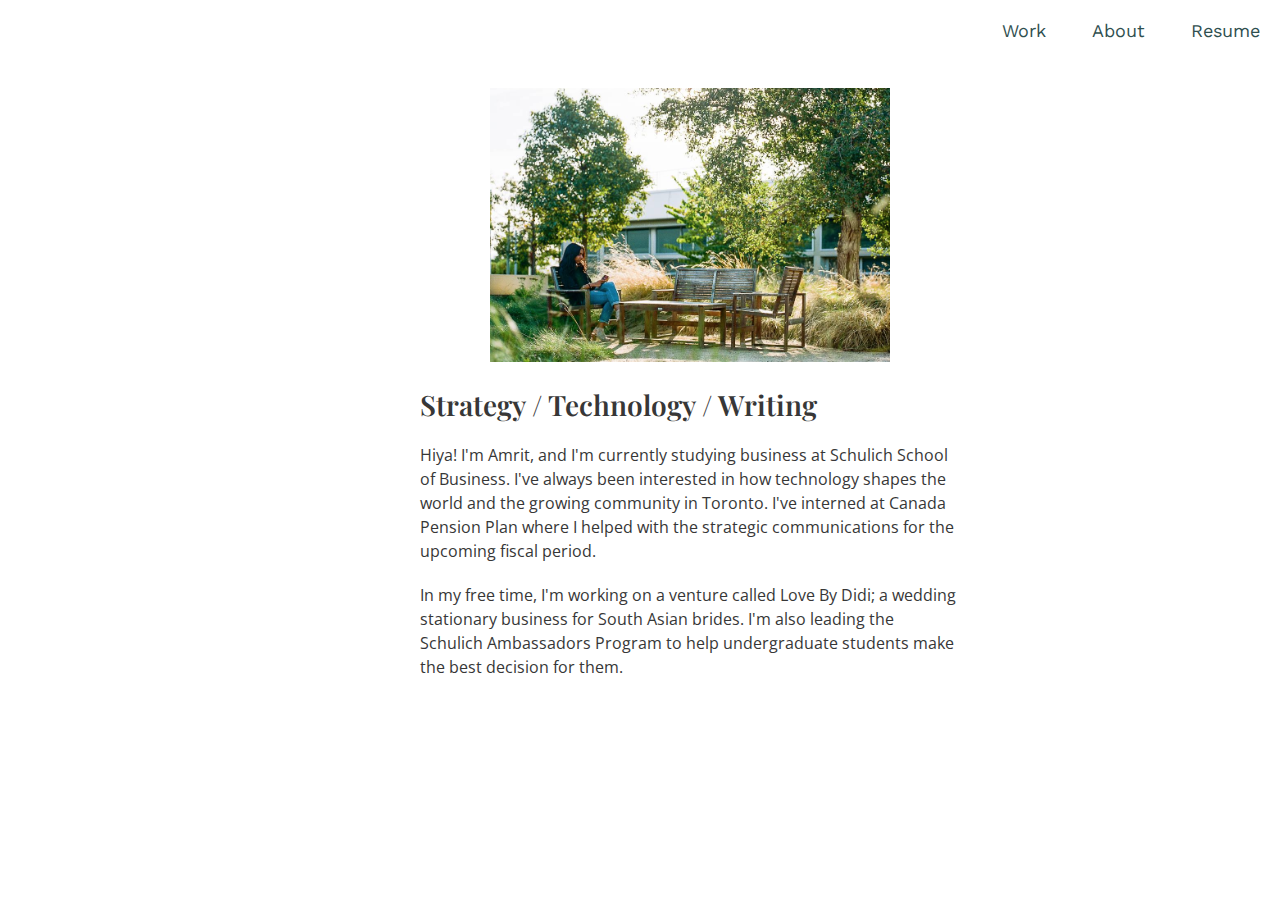
==== about.html @ 8e836dc0 "my first ever commit" ====
<!DOCTYPE html>
<html lang="en" class="no-js">
	<head>
		<meta charset="UTF-8" />
		<meta name="viewport" content="width=device-width, initial-scale=1">
		<title>Amrit Jassal</title>
		<meta name="author" content="Codrops" />
		<link rel="shortcut icon" href="favicon.ico">
		<link href="https://fonts.googleapis.com/css?family=Roboto:400,700,700i|Arapey" rel="stylesheet">
        <link href="https://fonts.googleapis.com/css?family=Noticia+Text|Quicksand" rel="stylesheet">
		<link rel="stylesheet" type="text/css" href="css/normalize.css" />
		<link rel="stylesheet" type="text/css" href="css/demo.css" />
		<link rel="stylesheet" type="text/css" href="css/demo4.css" />
		<link rel="stylesheet" type="text/css" href="pater/pater.css" />
        <link href="https://fonts.googleapis.com/css?family=Open+Sans|Playfair+Display|Roboto|Work+Sans" rel="stylesheet">
		<script>document.documentElement.className="js";var supportsCssVars=function(){var e,t=document.createElement("style");return t.innerHTML="root: { --tmp-var: bold; }",document.head.appendChild(t),e=!!(window.CSS&&window.CSS.supports&&window.CSS.supports("font-weight","var(--tmp-var)")),t.parentNode.removeChild(t),e};supportsCssVars()||alert("Please view this demo in a modern browser that supports CSS Variables.");</script>
         <link rel="icon" href="img/favicon.png">
        <!-- Global site tag (gtag.js) - Google Analytics -->
<script async src="https://www.googletagmanager.com/gtag/js?id=UA-72695210-1"></script>
<script>
  window.dataLayer = window.dataLayer || [];
  function gtag(){dataLayer.push(arguments);}
  gtag('js', new Date());

  gtag('config', 'UA-72695210-1');
</script>

	</head>
	<body class="demo-4">
		<main>
<div class="nav">
  <div class="nav-header">
    <div class="nav-title">
    </div>
  </div>
  <div class="nav-btn">
    <label for="nav-check">
      <span></span>
      <span></span>
      <span></span>
    </label>
  </div>
  <input type="checkbox" id="nav-check">
  <div class="nav-links">
    <a href="index.html">Work</a>
    <!--<a href="play.html">Play</a>--> 
    <a href="about.html">About</a>
    <a href="SimranJassal2019.pdf" target="_blank">Resume</a>
  </div>
</div>
            
            
            
			<div class="content">

			</div>
            
            <div class="header"> 
                <div class="navigation"> 
                </div>
                
                <div class="introduction"> 
                    
                     
                    <!--<h1 id="header-text"> Simran Jassal </h1>-->
                    <br> 
                    <br> 
                    
                   <center> <img src="img/profile-pic.png" width="500px" id="profile-pic"> </center>
            
                    <h1 class="about-subheader"> Strategy / Technology / Writing </h1>
                    <p class="about-paragraph"> Hiya! I'm Amrit, and I'm currently studying business at Schulich School of Business. I've always been interested in how technology shapes the world and the growing community in Toronto. I've interned at Canada Pension Plan where I helped with the strategic communications for the upcoming fiscal period. </p>
                    
                    <p class="about-paragraph"> In my free time, I'm working on a venture called Love By Didi; a wedding stationary business for South Asian brides. I'm also leading the Schulich Ambassadors Program to help undergraduate students make the best decision for them.</p>
                    <br> 
                    <br> 
                    
                    
                </div>
            </div>
            
     
            
            
		</main>
		<script src="js/anime.min.js"></script>
		<script src="js/demo.js"></script>
		<script src="js/demo4.js"></script>
	</body>
</html>
---- css/demo4.css ----
.title {
	color: #fff;
	font-size: 6vw;
	font-weight: 400;
	z-index: 1000;
	font-family: "Arapey", serif;
	pointer-events: none;
}

.scene path {
	fill: #F6E8FF;
}

body { 
    background-color: white; 
}

#svg { 
    position: absolute; 
    z-index: -100; 
}

.background-pic{ 
    color: red; 
    height: 400px; 
    padding-top: 40px; 
}

#introduction{ 
    position: absolute; 
    z-index: 2; 
}

#header-text { 
    font-family: 'Arapey'; 
    font-weight: 400;
    color: #252526; 
    padding-top: 100px; 
    padding-left: 100px; 
    font-size: 70px; 
    margin-bottom: 0px; 
    margin-top: 0px; 
}


.am-project-title { 
    font-family: "Arapey";  
    padding-left: 100px;
    margin: 0; 
}

.am-project-desc { 
    font-family: "Quicksand";
    padding-left: 100px;
    margin: 0; 
}

.am-project-desc2 { 
    font-family: "Quicksand";
    padding-left: 100px;
    margin: 0;
    margin-top: 10px; 
    width: 60%; 
}

.am-project-link{ 
    font-family: "Open Sans"; 
    text-decoration: none; 
    font-weight: 600; 
    color: #C68EEB; 
    padding-left: 100px; 
    
}

#header-paragraph{ 
    color: #252526; 
    font-family: 'Quicksand'; 
    font-weight: thin; 
    font-size: 20px; 
    padding-top: 5px; 
    padding-left: 100px; 
    width: 50%; 
}


@media (max-width:600px) {
    #header-paragraph {
    width: 90%;
    }
    
    .project-badge {
        width: 1000px; }
.proj-title { 
    display: none; 
}

}



.subheader{ 
    color: #252526; 
    font-family: 'Playfair Display'; 
    font-weight: 600; 
    font-size: 24px;
    padding-left: 100px; 
    margin-bottom: 0; 
}

#subsubheader{
    color: #252526;
    font-family: 'Quicksand'; 
    font-weight: thin; 
    padding-left: 100px;
    margin-top: 5px; 
    width: 40%; 
}

.about-paragraph{ 
    font-family:"Open Sans"; 
    font-weight: 400; 
    font-size: 16px; 
    color: #373737;
    width: 50%; 
    margin: auto; 
    padding-left: 100px; 
    margin-top: 20px;  
    line-height: 24px; 
}

.about-subheader { 
      font-family:"Playfair display"; 
    font-weight: 600; 
    font-size: 28px; 
    color: #373737;
    width: 50%; 
    margin: auto; 
    padding-left: 100px; 
    margin-top: 20px;
}

#profile-pic { 
    padding-left: 100px; 
}

.rec { 
    background-color: #C68EEB; 
    height: 10px; 
    width: 75px; 
    margin-left: 100px; 
    padding-top: 0; 
    padding-bottom: 0; 
}

.rec2 { 
    background-color: #C68EEB; 
    height: 5px; 
    width: 50px; 
    margin-left: 100px; 
    padding-top: 0; 
    padding-bottom: 0; 
}



.topnav {
    overflow: hidden;
    width: 25%; 
    float: right; 
}


/* Style the links inside the navigation bar */
.topnav a {
    float: left;
    display: block;
    color: #f2f2f2;
    text-align: center;
    padding: 14px 16px;
    text-decoration: none;
    font-size: 17px;
    display: inline; 
    text-decoration: none;  
    padding-left: 5%; 
    color: black; 
    font-family: 'Open Sans';
}
.topnav ul { 
    background-color:black; 
}
.topnav li{ 
    display: inline; 
    text-decoration: none;  
    padding-left: 5%; 
    color: black; 
    font-family: 'Open Sans'; 
}

.proj-header { 
    margin-top: -25px; 

}
.project-title { 
    font-family: 'Arapey'; 
    font-size: 54px; 
    font-weight: 400; 
    padding-bottom: 0; 
    margin-bottom: 0px; 
}

.project-company { 
    font-family: 'Open Sans';
    font-size: 24px; 
    padding-top: 0; 
    margin-top: 0px; 
}


.sec-longinfo{ 
    width: 100%; 
    /*margin-left: 30%; */
}

.sec-longinfo-grey{ 
    width: 60%; 
    margin: auto; 
    background-color: #E8E8E8; 
}
.info-header{ 
    font-family: 'Work Sans';
    font-size: 23px; 
    margin-bottom: 5px; 
    padding-bottom: 5px; 
    color: #C68EEB; 
}

.info-subheader{ 
    font-family: 'work sans'; 
    font-size: 19px; 
    margin-bottom: 5px;
    padding-bottom: 5px; 
    color: #2B2B30;  
}



.section-content{ 
    font-family: 'Roboto';

}
.section-content-top{ 
    font-family: 'Roboto';
    margin: 5px; 
    padding: 0; 
}
.section-content-top-pitch{ 
    font-family: 'Roboto';
    font-size: 17px; 
    color: #292929; 
    padding: 0; 
    padding-left: 10px; 
}

.half-wrapper{ 
    width: 60%;
}

.left{ 
    width: 29%; 
    float: left; 
    background-color: red; 

}

.right{ 
    width: 29%; 
    float: right; 
    background-color: green; 
}



.overview-wrapper { 
    width: 60%; 
}

.overview-left{ 
    width: 19%;
    float: left; 
    display:block;
}

.overview-right{ 
    width: 39%; 
    float: right; 
    display: block; 
}

.sec-overview{ 
 
    width: 60%; 
    margin: auto; 
}


.wrapper { 
  overflow:hidden;
  width: 100%; 
    margin: auto; 
}

.wrapper div {
   min-height: 200px;
   padding: 10px;
}
#one {
  float:left; 
  margin-right:20px;
  width:25%;
}
#two { 
  overflow:hidden;
  min-height:170px;
    width: 50%; 
    background-color: red; 
}



.wrapper2 { 
    overflow:hidden;
    width: 100%; 
    margin: auto; 
}

.wrapper2 div {
    min-height: 100px;
    padding: 10px;
}
#one2 {
    float:left; 
    width:25%;
    margin-left: 10%; 
    padding-top: 35px; 
}
#two2 { 
    overflow:hidden;
    min-height:170px;
    width: 50%;  
}


.project-item-wrapper { 
    overflow:hidden;
    width: 100%; 
    margin: auto; 
}

.project-item-wrapper div {
    min-height: 100px;
    padding: 10px;
}
.project-badge {
    float:left; 
    width:45%; 
    margin-left: 100px; 
}
.proj-title { 
    overflow:hidden;
    min-height:170px;
    width: 35%; 
}

.proj-title h1{
    font-family: 'Arapey';
    font-size: 36px; 
    font-weight: 400;
    
}

.proj-title p { 
    font-family: 'Quicksand';
    font-size: 18px; 
}


@media screen and (max-width: 400px) {
   #one2 { 
    float: none;
    margin-right:0;
    width:90%;
  }
    
    #two2{
    width: 90%;
    }
}

@media screen and (max-width: 400px) {
   #one { 
    float: none;
    margin-right:0;
    width:auto;
    border:0;
    border-bottom:2px solid #000;    
  }
}


.button-style { 
    color: white; 
    font-family: 'Work Sans';
    font-size: 14px; 
    background-color: #C68EEB; /* Green */
    border: none;
    padding: 14px 30px;
    text-align: center;
    text-decoration: none;
}

.button-style:hover { 
    background-color: #AF5EE5; /* Green */
    cursor: pointer;
}

.section-learnings { 
     font-family: 'Roboto';
    font-size: 18px; 
    text-decoration: none; 
list-style-type: none; 
    margin-top: 10px; 
}

.link-style{ 
    font-family: 'Roboto';
    font-weight: 600; 
    color: #4080FF; 
    text-decoration: none; 
    font-size: 18px; 
}


/* NAVIGATION */ 

* {
  box-sizing: border-box;
}

body {
  margin: 0px;
  font-family: 'Work Sans';
}

.nav {
  height: 50px;
  width: 100%;
  background-color: white;
  position: relative;
}

.nav > .nav-header {
  display: inline;
}

.nav > .nav-header > .nav-title {
  display: inline-block;
  font-size: 22px;
  color: darkslategrey;
  padding: 10px 10px 10px 10px;
}

.nav > .nav-btn {
  display: none;
}

.nav > .nav-links {
  display: inline;
  float: right;
  font-size: 18px;
}

.nav > .nav-links > a {
  display: inline-block;
  padding: 20px 20px 20px 20px;
  text-decoration: none;
  color: darkslategrey;
}

.nav > .nav-links > a:hover {
  color: #FD6A65;
}

.nav > #nav-check {
  display: none;
}

@media (max-width:600px) {
  .nav > .nav-btn {
    display: inline-block;
    position: absolute;
    right: 0px;
    top: 0px;
  }
  .nav > .nav-btn > label {
    display: inline-block;
    width: 50px;
    height: 50px;
    padding: 13px;
  }
  .nav > .nav-btn > label:hover {
    background-color: #FFC2C2;
  }
  .nav > .nav-btn > label > span {
    display: block;
    width: 25px;
    height: 10px;
    border-top: 2px solid #eee;
  }
  .nav > .nav-links {
    position: absolute;
    display: block;
    width: 100%;
    background-color: #333;
    height: 0px;
    transition: all 0.3s ease-in;
    overflow-y: hidden;
    top: 50px;
    left: 0px;
  }
  .nav > .nav-links > a {
    display: block;
    width: 100%;
  }
  .nav > #nav-check:not(:checked) + .nav-links {
    height: 0px;
  }
  .nav > #nav-check:checked + .nav-links {
    height: calc(100vh - 50px);
    overflow-y: auto;
  }
}




.container
{
  text-align: center; 
}
.left-div
{
  display: inline-block;
  max-width: 35%;
  text-align: left;
  border-radius: 3px;
  margin: 15px;
  vertical-align: top;
    background-color: white;
    padding: 10px; 
}
.left-div:hover{ 
    background-color: #F4F4F4; 
}
.right-div
{
  display: inline-block;
  max-width: 35%;
  text-align: left;
  border-radius: 3px;
  margin: 15px;
       background-color: white;
    padding: 10px;
}

.right-div:hover { 
    background-color: #f4f4f4; 
}

.left-text, .right-text
{
  font: 14px 'Work Sans', monospace;
	color: #333;
}
@media screen and (max-width: 600px) 
{
  .left-div, .right-div
    {
       max-width: 100%;
    }
}

.play-sub{ 
    font-size: 18px; 
    font-weight: 800; 
    margin-top: 5px; 
    margin-left: 0px; 
    margin-bottom: 0px; 
    margin-right: 0px; 
    padding: 0; 
    text-decoration: none; 
    color: #262626; 
}

.play-desc{ 
    font-size: 14px;
    margin-top: 6px; 
    padding: 0; 
    color: #262626; 
    text-decoration: none; 
}

a { 
    text-decoration: none; 
}

#socialmedia{ 
    margin-left: 60px; 
}

#socialmedia ul{ 
}

#socialmedia li { 
    text-decoration: none; 
    list-style: none; 
    display: inline; 
    margin-right: 30px; 
    font-family: 'work sans';
    font-weight: 900; 
    color: #252526;
}

#socialmedia a { 
    text-decoration: none; 
}

#socialmedia li:hover{ 
    color: #FD6A65; 
}

.footer { 
    height: 50px; 
    background-color: lightgrey;
}


.footer a{ 
    font-size: 18px; 
    font-family: 'work sans';
    text-decoration: none; 
    color: #373737;
}

.footer a:hover{ 
    color: #FD6A65
}
.footer ul { 
    width: 45%;
    margin: auto; 
    margin-top: 10px; 
    padding-top: 10px; 
}
.footer li { 
    margin-right: 20px; 
    text-align: center; 
    list-style: none; 
    display: inline; 
}
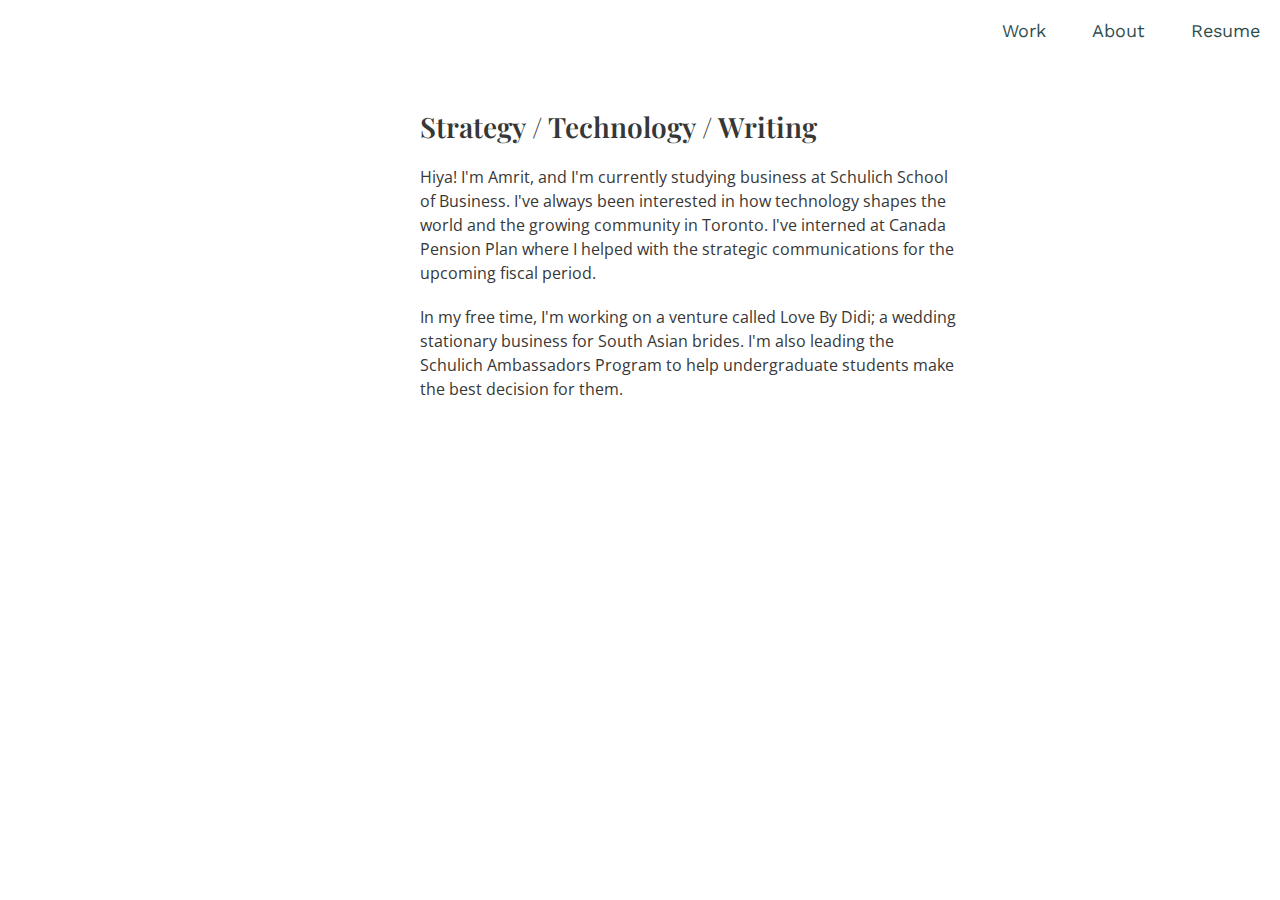
==== commit fe194d47: "“changes”" ====
--- a/about.html
+++ b/about.html
@@ -66,7 +66,7 @@
                     <br> 
                     <br> 
                     
-                   <center> <img src="img/profile-pic.png" width="500px" id="profile-pic"> </center>
+                   
             
                     <h1 class="about-subheader"> Strategy / Technology / Writing </h1>
                     <p class="about-paragraph"> Hiya! I'm Amrit, and I'm currently studying business at Schulich School of Business. I've always been interested in how technology shapes the world and the growing community in Toronto. I've interned at Canada Pension Plan where I helped with the strategic communications for the upcoming fiscal period. </p>
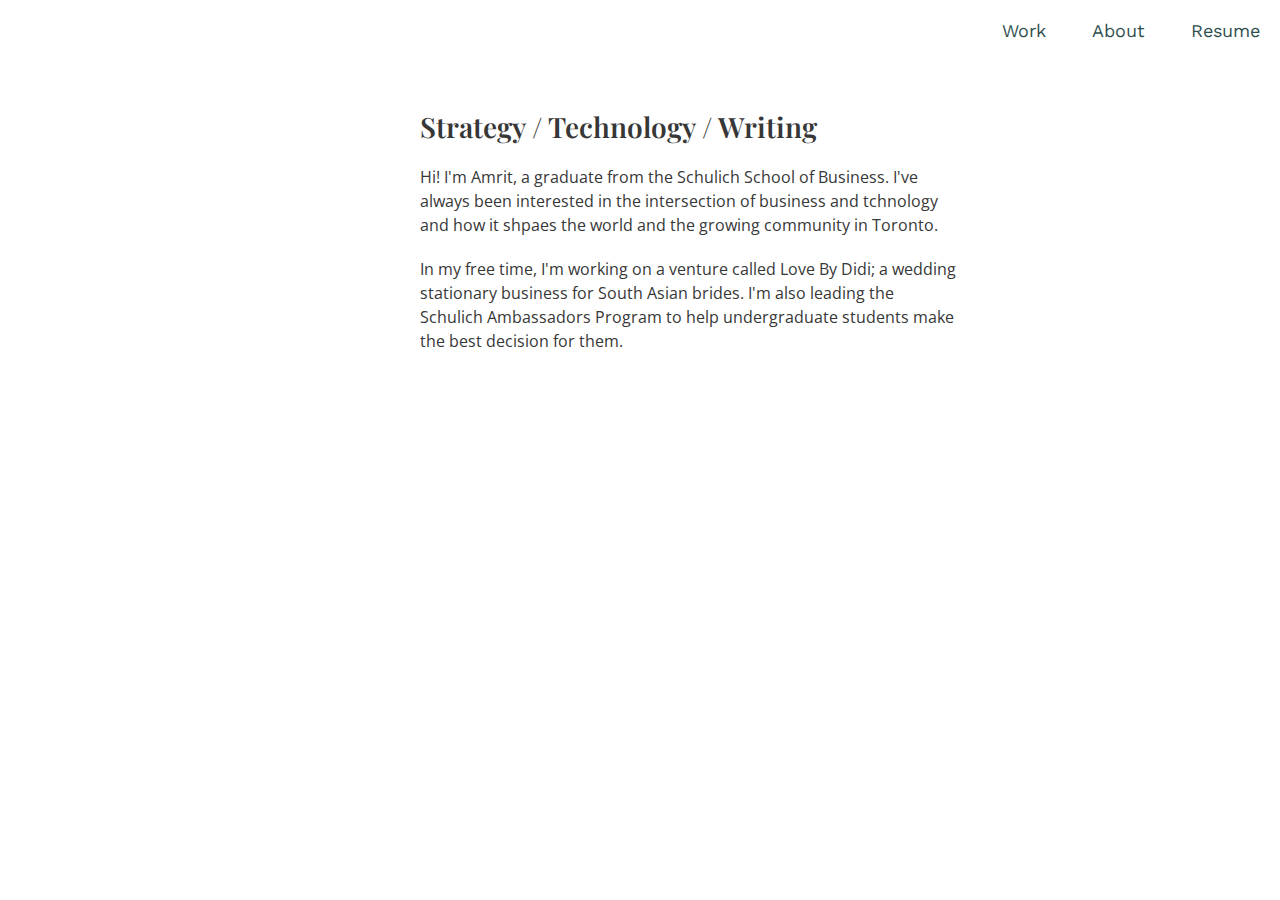
==== commit d543fa12: "changes" ====
--- a/about.html
+++ b/about.html
@@ -45,7 +45,7 @@
     <a href="index.html">Work</a>
     <!--<a href="play.html">Play</a>--> 
     <a href="about.html">About</a>
-    <a href="SimranJassal2019.pdf" target="_blank">Resume</a>
+    <a href="AmritJassal2019.pdf" target="_blank">Resume</a>
   </div>
 </div>
             
@@ -69,7 +69,7 @@
                    
             
                     <h1 class="about-subheader"> Strategy / Technology / Writing </h1>
-                    <p class="about-paragraph"> Hiya! I'm Amrit, and I'm currently studying business at Schulich School of Business. I've always been interested in how technology shapes the world and the growing community in Toronto. I've interned at Canada Pension Plan where I helped with the strategic communications for the upcoming fiscal period. </p>
+                    <p class="about-paragraph"> Hi! I'm Amrit, a graduate from the Schulich School of Business. I've always been interested in the intersection of business and tchnology and how it shpaes the world and the growing community in Toronto.  </p>
                     
                     <p class="about-paragraph"> In my free time, I'm working on a venture called Love By Didi; a wedding stationary business for South Asian brides. I'm also leading the Schulich Ambassadors Program to help undergraduate students make the best decision for them.</p>
                     <br> 
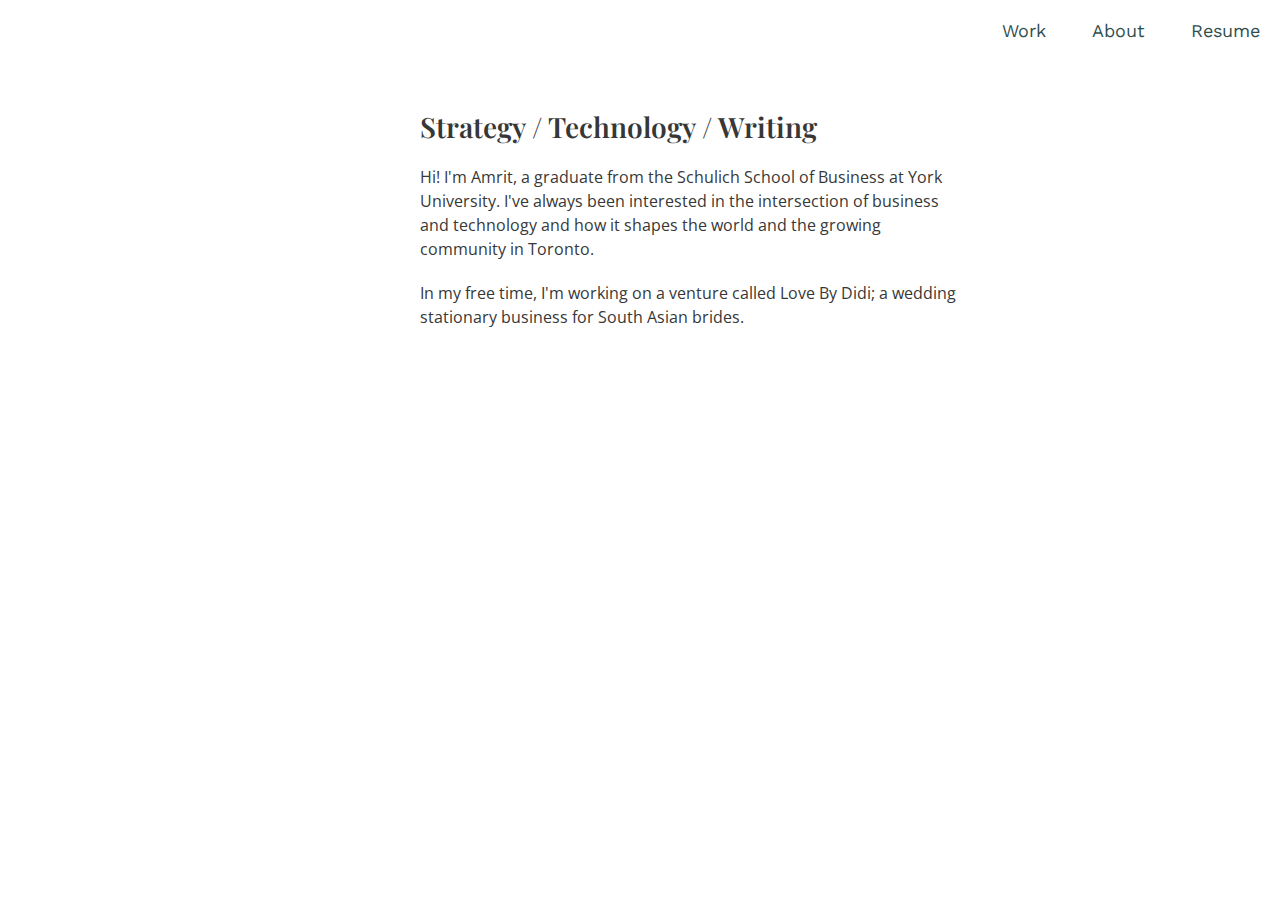
==== commit 20e27895: "changes" ====
--- a/about.html
+++ b/about.html
@@ -69,9 +69,9 @@
                    
             
                     <h1 class="about-subheader"> Strategy / Technology / Writing </h1>
-                    <p class="about-paragraph"> Hi! I'm Amrit, a graduate from the Schulich School of Business. I've always been interested in the intersection of business and tchnology and how it shpaes the world and the growing community in Toronto.  </p>
+                    <p class="about-paragraph"> Hi! I'm Amrit, a graduate from the Schulich School of Business at York University. I've always been interested in the intersection of business and technology and how it shapes the world and the growing community in Toronto.  </p>
                     
-                    <p class="about-paragraph"> In my free time, I'm working on a venture called Love By Didi; a wedding stationary business for South Asian brides. I'm also leading the Schulich Ambassadors Program to help undergraduate students make the best decision for them.</p>
+                    <p class="about-paragraph"> In my free time, I'm working on a venture called Love By Didi; a wedding stationary business for South Asian brides. </p>
                     <br> 
                     <br> 
                     
